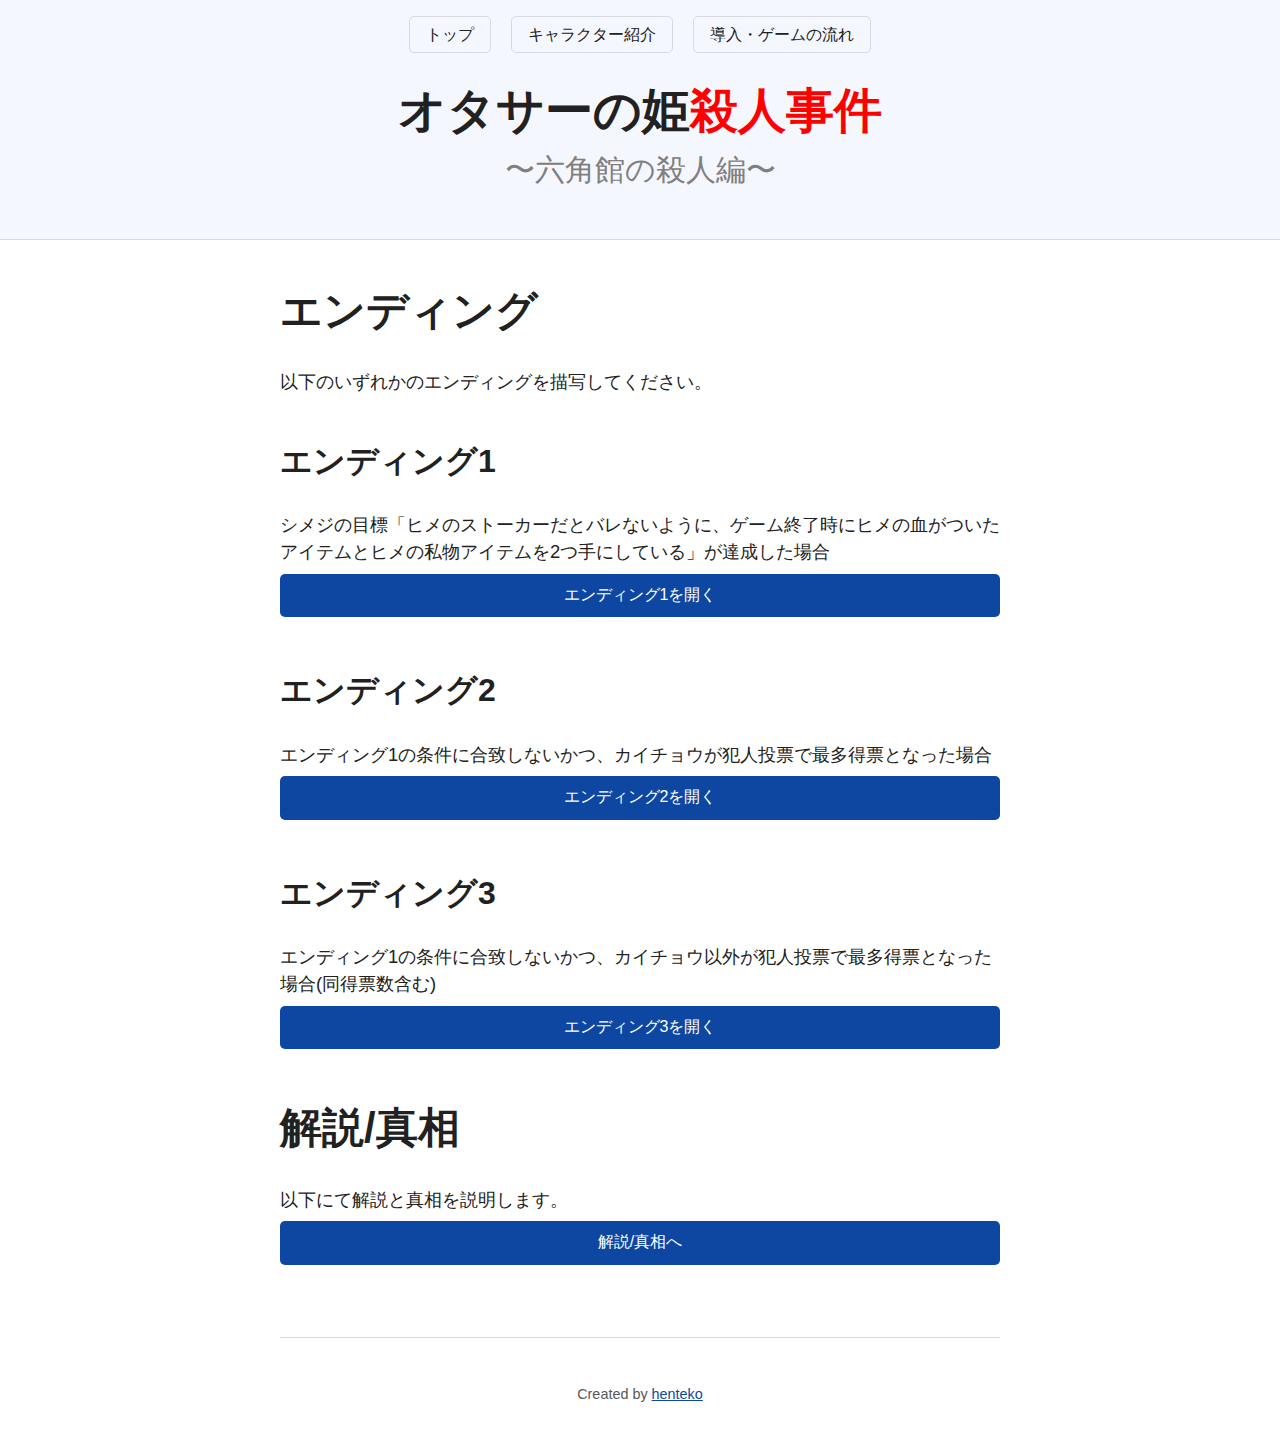
==== ending/index.html @ 6f26b08a "一通りページを作成した" ====
<!DOCTYPE html>
<html lang="ja">

<head>
  <meta charset="UTF-8">
  <meta name="viewport" content="width=device-width, initial-scale=1.0">
  <link rel="stylesheet" href="../simple.min.css">
  <link rel="stylesheet" href="../style.css">
  <title>オタサーの姫殺人事件〜六角館の殺人編〜</title>
</head>

<body>
  <header>
    <nav>
      <a href="../">トップ</a>
      <a href="../character.html">キャラクター紹介</a>
      <a href="../shinkou.html">導入・ゲームの流れ</a>
    </nav>
    <div id="title">
      <h1>オタサーの姫<span>殺人事件</span><br>
        <small>〜六角館の殺人編〜</small>
      </h1>
    </div>
  </header>

  <h2>エンディング</h2>
  <div>
    以下のいずれかのエンディングを描写してください。
  </div>

  <h3>エンディング1</h3>
  <div>
    シメジの目標「ヒメのストーカーだとバレないように、ゲーム終了時にヒメの血がついたアイテムとヒメの私物アイテムを2つ手にしている」が達成した場合
  </div>
  <button id="open-ending-1">エンディング1を開く</button>
  <div id="ending-1" style="display:none;">
    <h4>エンディング - 女神様の復活</h4>
    「ハハハハッハハハハッハハハハハッ!!!!!!」<br>
    突然シメジが狂ったように笑い出した。<br>
    <br>
    「あぁ女神様、これで儀式が完成するよ」<br>
    「待っていてね、ぼくの女神様」<br>
    <br>
    意味不明なことを口走ったシメジは、隠し持っていたナイフでカイチョウに襲い掛かった。<br>
    <br>
    突然のことで動揺する3人。<br>
    <br>
    「カイチョウ！危ない！！うっ……！！」<br>
    <br>
    カイチョウを守るため、前に出るクロセ。<br>
    彼の胸にはシメジのナイフが突き立てられていた。<br>
    <br>
    「ふふふふ、そんな人間のこと庇うからこんなことになるんだよ」<br>
    「あぁ大丈夫だよ、2人も一緒に殺してあげるから」<br>
    <br>
    シメジはそう言うと、クロセの胸からナイフを抜き、またしてもカイチョウに襲いかかる。<br>
    <br>
    何とか抵抗するカイチョウと、暴走するシメジを止めようとするウシロカワダだったが、2人に突然異常な睡魔が襲ってくる。<br>
    <br>
    「やっと効いてきたようだね」<br>
    「朝食に睡眠薬を入れさせてもらったんだ、ふふふ」<br>
    <br>
    カイチョウとウシロカワダは薄れゆく意識の中で、シメジの顔を見た。<br>
    その顔は妄想の女神様に取り憑かれた、悪魔そのものだった。<br>
    <br>
    シメジは最後につぶやいた。<br>
    <br>
    「ありがとう、ぼくの女神様の生贄になってくれて」<br>
    <br>
    その後、その孤島は惨殺な殺人事件が行われたとして、立ち入り禁止となった。<br>
    <br>
    孤島には追悼の意を込めて、殺人事件の最中に作成されていたゲームの名前を元に、六角形の館が建てられたそうだ。
  </div>

  <h3>エンディング2</h3>
  <div>
    エンディング1の条件に合致しないかつ、カイチョウが犯人投票で最多得票となった場合
  </div>
  <button id="open-ending-2">エンディング2を開く</button>
  <div id="ending-2" style="display:none;">
    <h4>エンディング - 1人のぼく</h4>
    日が沈む頃、警察が孤島にやってきた。<br>
    事件の調査を行なった警察が出した答えは、みんなで導き出した「ヒメを殺害した犯人はカイチョウである」と同じだった。<br>
    <br>
    静かに警察の誘導に従うカイチョウ。<br>
    それを見て泣き崩れるクロセ。<br>
    静かに見守るウシロカワダ。<br>
    <br>
    そして、女神様を救うことができなかったシメジが、その場で茫然自失となり、立ち尽くしていた。<br>
    <br>
    孤島から帰ってきたカイチョウを除く3人は、警察からそれぞれ事情聴取を受け、日常に戻っていった。<br>
    しかしもうあの楽しかった日常はそこにはない。<br>
    <br>
    クロセは実家が所有する孤島で殺人事件が発生したため、その対応で忙しくなり、サークルを辞め、大学を休学した。<br>
    ウシロカワダもサークルを辞め、探偵サークルに戻っていった。<br>
    <br>
    残されたシメジは、1人サークルに残ったが、彼にもう小説を書く気力は残っていなかった。<br>
    <br>
    1人部室で、永遠に帰ってこない女神様を待っていた。
  </div>

  <h3>エンディング3</h3>
  <div>
    エンディング1の条件に合致しないかつ、カイチョウ以外が犯人投票で最多得票となった場合(同得票数含む)
  </div>
  <button id="open-ending-3">エンディング3を開く</button>
  <div id="ending-3" style="display:none;">
    <h4>エンディング - 女神様はどこ？</h4>
    日が沈む頃、警察が孤島にやってきた。<br>
    事件の調査を行なった警察が出した答えは、「サークルメンバー以外による殺人」だった。<br>
    どうやら孤島の裏側から、最近使ったであろう一隻の小型船が見つかったようだ。<br>
    <br>
    静かに警察の現場検証を見守るカイチョウとクロセ、ウシロカワダ。<br>
    そして、女神様を救うことができなかったシメジが、その場で茫然自失となり、立ち尽くしていた。<br>
    <br>
    孤島から帰ってきた4人は、警察からそれぞれ事情聴取を受け、日常に戻っていった。<br>
    <br>
    4人は「六角館の殺人」を何とか完成させ、無事コミックマーケットにて頒布することができた。<br>
    <br>
    しかし、その後新作は完成させることができなかった。<br>
    シメジにはもう、小説を書く気力が残っていなかったのだ。<br>
    <br>
    創作をしなくなったサークルでは、次第に創作の話題自体がタブーとなっていった。<br>
    そしてやがて創作サークルではなく、アニメ・ゲーム研究サークルとなり、事件から10年たった現在でも活動しているようだ。<br>
    <br>
    最近ある噂が学内では流れている。<br>
    夜中にアニメ・ゲーム研究サークルの部室の近くを通ると、微かに男性のうめき声が聞こえてくるそうだ。<br>
    「女神様…女神様…ぼくの女神様はどこ…？」と。
  </div>

  <h2>解説/真相</h2>
  <div>
    以下にて解説と真相を説明します。
  </div>
  <a href="shinsou.html"><button>解説/真相へ</button></a>

  <footer>
    <p>Created by <a href="https://henteko07.com" target="_blank">henteko</a></p>
  </footer>
</body>

<script src="../assets/javascript/ending.js"></script>

</html>
---- simple.min.css ----
:root{--sans-font:-apple-system,BlinkMacSystemFont,"Avenir Next",Avenir,"Nimbus Sans L",Roboto,Noto,"Segoe UI",Arial,Helvetica,"Helvetica Neue",sans-serif;--mono-font:Consolas,Menlo,Monaco,"Andale Mono","Ubuntu Mono",monospace;--bg:#fff;--accent-bg:#f5f7ff;--text:#212121;--text-light:#585858;--border:#d8dae1;--accent:#0d47a1;--code:#d81b60;--preformatted:#444;--marked:#ffdd33;--disabled:#efefef}@media (prefers-color-scheme:dark){:root{--bg:#212121;--accent-bg:#2b2b2b;--text:#dcdcdc;--text-light:#ababab;--border:#666;--accent:#ffb300;--code:#f06292;--preformatted:#ccc;--disabled:#111}img,video{opacity:.8}}html{font-family:var(--sans-font);scroll-behavior:smooth}body{color:var(--text);background:var(--bg);font-size:1.15rem;line-height:1.5;display:grid;grid-template-columns:1fr min(45rem,90%) 1fr;margin:0}body>*{grid-column:2}body>header{background:var(--accent-bg);border-bottom:1px solid var(--border);text-align:center;padding:0 .5rem 2rem .5rem;grid-column:1/-1;box-sizing:border-box}body>header h1{max-width:1200px;margin:1rem auto}body>header p{max-width:40rem;margin:1rem auto}main{padding-top:1.5rem}body>footer{margin-top:4rem;padding:2rem 1rem 1.5rem 1rem;color:var(--text-light);font-size:.9rem;text-align:center;border-top:1px solid var(--border)}h1{font-size:3rem}h2{font-size:2.6rem;margin-top:3rem}h3{font-size:2rem;margin-top:3rem}h4{font-size:1.44rem}h5{font-size:1.15rem}h6{font-size:.96rem}h1,h2,h3{line-height:1.1}@media only screen and (max-width:720px){h1{font-size:2.5rem}h2{font-size:2.1rem}h3{font-size:1.75rem}h4{font-size:1.25rem}}a,a:visited{color:var(--accent)}a:hover{text-decoration:none}[role=button],button,input[type=button],input[type=reset],input[type=submit]{border:none;border-radius:5px;background:var(--accent);font-size:1rem;color:var(--bg);padding:.7rem .9rem;margin:.5rem 0}[role=button][aria-disabled=true],button[disabled],input[type=button][disabled],input[type=checkbox][disabled],input[type=radio][disabled],input[type=reset][disabled],input[type=submit][disabled],select[disabled]{opacity:.5;cursor:not-allowed}input:disabled,select:disabled,textarea:disabled{cursor:not-allowed;background-color:var(--disabled)}input[type=range]{padding:0}abbr{cursor:help}[role=button]:focus,[role=button]:not([aria-disabled=true]):hover,button:enabled:hover,button:focus,input[type=button]:enabled:hover,input[type=button]:focus,input[type=reset]:enabled:hover,input[type=reset]:focus,input[type=submit]:enabled:hover,input[type=submit]:focus{filter:brightness(1.4);cursor:pointer}nav{font-size:1rem;line-height:2;padding:1rem 0 0 0}nav ol,nav ul{align-content:space-around;align-items:center;display:flex;flex-direction:row;justify-content:center;list-style-type:none;margin:0;padding:0}nav ol li,nav ul li{display:inline-block}nav a,nav a:visited{margin:0 1rem 1rem 0;border:1px solid var(--border);border-radius:5px;color:var(--text);display:inline-block;padding:.1rem 1rem;text-decoration:none}nav a:hover{color:var(--accent);border-color:var(--accent)}nav a:last-child{margin-right:0}@media only screen and (max-width:720px){nav a{border:none;padding:0;color:var(--accent);text-decoration:underline;line-height:1}}details{background:var(--accent-bg);border:1px solid var(--border);border-radius:5px;margin-bottom:1rem}summary{cursor:pointer;font-weight:700;padding:.6rem 1rem}details[open]{padding:.6rem 1rem .75rem 1rem}details[open] summary+*{margin-top:0}details[open] summary{margin-bottom:.5rem;padding:0}details[open]>:last-child{margin-bottom:0}table{border-collapse:collapse;width:100%;margin:1.5rem 0}td,th{border:1px solid var(--border);text-align:left;padding:.5rem}th{background:var(--accent-bg);font-weight:700}tr:nth-child(even){background:var(--accent-bg)}table caption{font-weight:700;margin-bottom:.5rem}input,select,textarea{font-size:inherit;font-family:inherit;padding:.5rem;margin-bottom:.5rem;color:var(--text);background:var(--bg);border:1px solid var(--border);border-radius:5px;box-shadow:none;box-sizing:border-box;width:60%;-moz-appearance:none;-webkit-appearance:none;appearance:none}select{background-image:linear-gradient(45deg,transparent 49%,var(--text) 51%),linear-gradient(135deg,var(--text) 51%,transparent 49%);background-position:calc(100% - 20px),calc(100% - 15px);background-size:5px 5px,5px 5px;background-repeat:no-repeat}select[multiple]{background-image:none!important}input[type=checkbox],input[type=radio]{vertical-align:bottom;position:relative}input[type=radio]{border-radius:100%}input[type=checkbox]:checked,input[type=radio]:checked{background:var(--accent)}input[type=checkbox]:checked::after{content:" ";width:.1em;height:.25em;border-radius:0;position:absolute;top:.05em;left:.18em;background:0 0;border-right:solid var(--bg) .08em;border-bottom:solid var(--bg) .08em;font-size:1.8em;transform:rotate(45deg)}input[type=radio]:checked::after{content:" ";width:.25em;height:.25em;border-radius:100%;position:absolute;top:.125em;background:var(--bg);left:.125em;font-size:32px}textarea{width:80%}@media only screen and (max-width:720px){input,select,textarea{width:100%}}input[type=checkbox],input[type=radio]{width:auto}input[type=file]{border:0}hr{color:var(--border);border-top:1px;margin:1rem auto}mark{padding:2px 5px;border-radius:4px;background:var(--marked)}main img,main video{max-width:100%;height:auto;border-radius:5px}figure{margin:0;text-align:center}figcaption{font-size:.9rem;color:var(--text-light);margin-bottom:1rem}blockquote{margin:2rem 0 2rem 2rem;padding:.4rem .8rem;border-left:.35rem solid var(--accent);color:var(--text-light);font-style:italic}cite{font-size:.9rem;color:var(--text-light);font-style:normal}code,kbd,pre,pre span,samp{font-family:var(--mono-font);color:var(--code)}kbd{color:var(--preformatted);border:1px solid var(--preformatted);border-bottom:3px solid var(--preformatted);border-radius:5px;padding:.1rem .4rem}pre{padding:1rem 1.4rem;max-width:100%;overflow:auto;color:var(--preformatted);background:var(--accent-bg);border:1px solid var(--border);border-radius:5px}pre code{color:var(--preformatted);background:0 0;margin:0;padding:0}
---- style.css ----
#title {
  display: flex;
  justify-content: center;
  text-align: center;
}

#title > h1 > span {
  color: red;
}

#title > h1 > small {
  color: gray;
  font-size: 30px;
  font-weight: normal;
}

button {
  width: 100%;
}
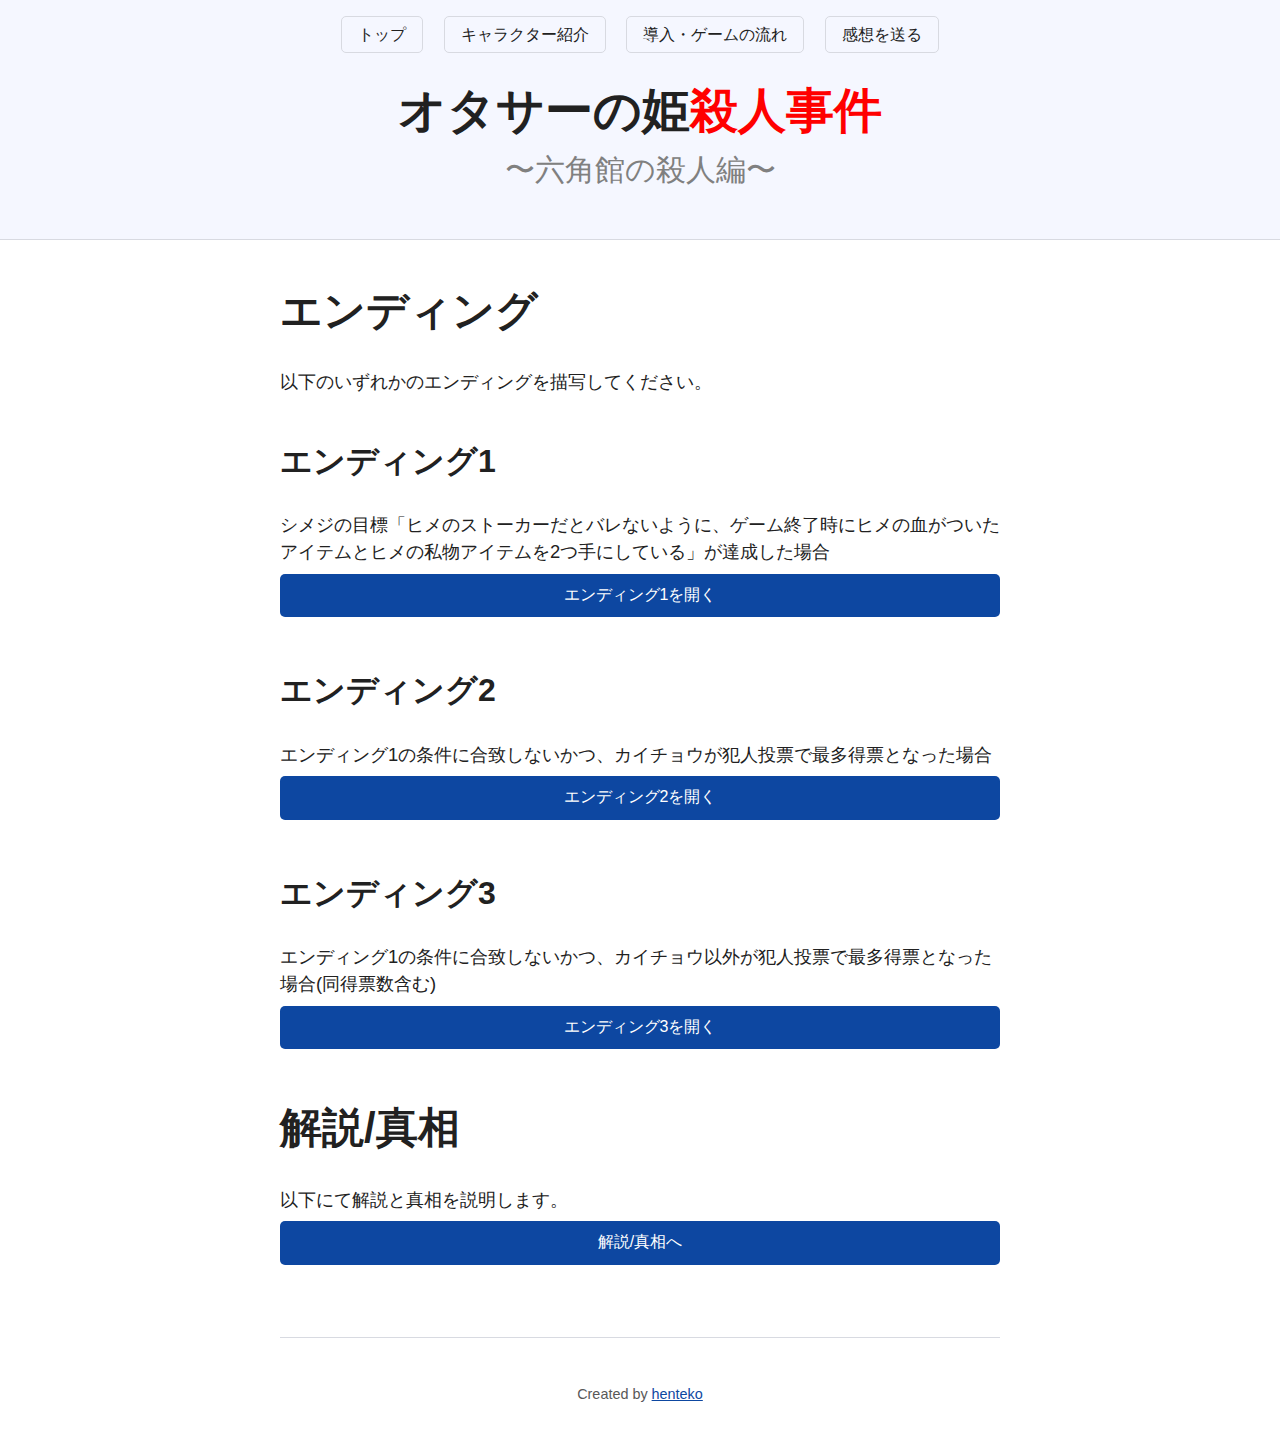
==== commit 674a9f30: "感想を追加" ====
--- a/ending/index.html
+++ b/ending/index.html
@@ -15,6 +15,7 @@
       <a href="../">トップ</a>
       <a href="../character.html">キャラクター紹介</a>
       <a href="../shinkou.html">導入・ゲームの流れ</a>
+      <a href="../kansou.html">感想を送る</a>
     </nav>
     <div id="title">
       <h1>オタサーの姫<span>殺人事件</span><br>
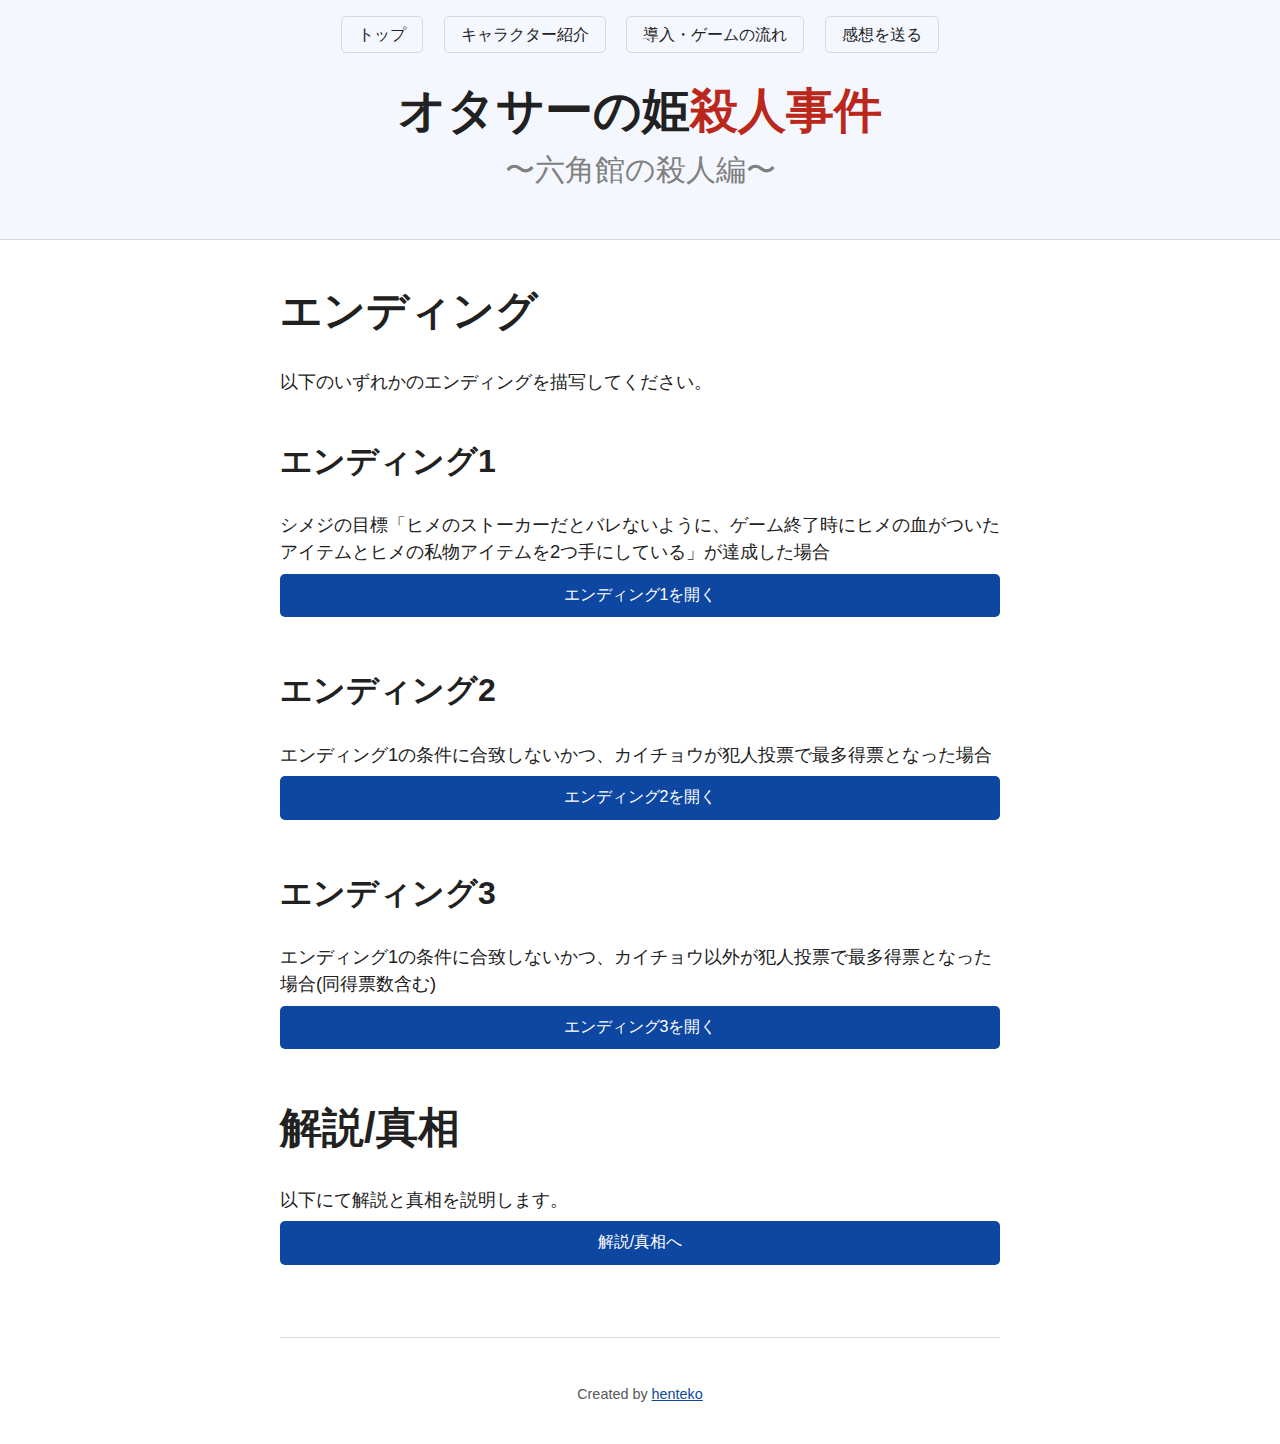
==== commit a0d42795: "add ogp tag" ====
--- a/ending/index.html
+++ b/ending/index.html
@@ -6,6 +6,12 @@
   <meta name="viewport" content="width=device-width, initial-scale=1.0">
   <link rel="stylesheet" href="../simple.min.css">
   <link rel="stylesheet" href="../style.css">
+  <meta property="og:url" content="https://henteko.github.io/the-hexagon-house-murders/" />
+  <meta property="og:type" content="website" />
+  <meta property="og:title" content="オタサーの姫殺人事件〜六角館の殺人編〜" />
+  <meta property="og:description" content="マーダーミステリー オタサーの姫殺人事件〜六角館の殺人編〜 をプレイできます" />
+  <meta property="og:image" content="https://henteko.github.io/the-hexagon-house-murders/assets/images/title.png" />
+  <meta name="twitter:card" content="summary_large_image">
   <title>オタサーの姫殺人事件〜六角館の殺人編〜</title>
 </head>
 
--- a/style.css
+++ b/style.css
@@ -5,7 +5,7 @@
 }
 
 #title > h1 > span {
-  color: red;
+  color: rgb(187, 39, 26);
 }
 
 #title > h1 > small {
@@ -16,4 +16,8 @@
 
 button {
   width: 100%;
+}
+
+.character-icon {
+  width: 100px;
 }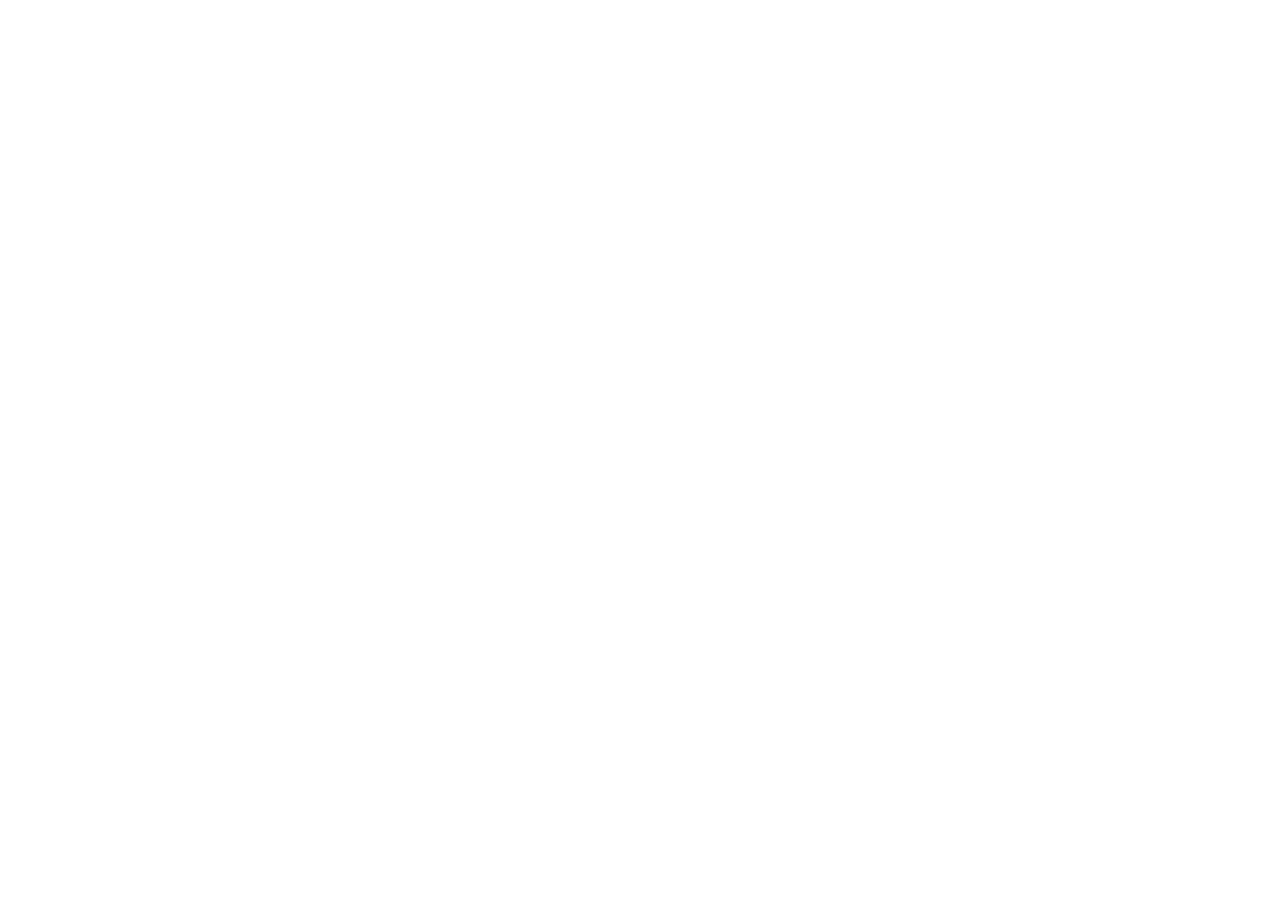
==== commit dcb54608: "リダイレクト to riddory" ====
--- a/ending/index.html
+++ b/ending/index.html
@@ -12,7 +12,21 @@
   <meta property="og:description" content="マーダーミステリー オタサーの姫殺人事件〜六角館の殺人編〜 をプレイできます" />
   <meta property="og:image" content="https://henteko.github.io/the-hexagon-house-murders/assets/images/title.png" />
   <meta name="twitter:card" content="summary_large_image">
+  <link rel="icon" href="https://henteko.github.io/the-hexagon-house-murders/assets/images/favicon.ico"
+    type="image/x-icon" />
+  <link rel="Shortcut Icon" href="https://henteko.github.io/the-hexagon-house-murders/assets/images/favicon.ico"
+    type="img/x-icon" />
   <title>オタサーの姫殺人事件〜六角館の殺人編〜</title>
+
+  <!-- Global site tag (gtag.js) - Google Analytics -->
+  <script async src="https://www.googletagmanager.com/gtag/js?id=G-FF9ZLC6BGM"></script>
+  <script>
+    window.dataLayer = window.dataLayer || [];
+    function gtag() { dataLayer.push(arguments); }
+    gtag('js', new Date());
+
+    gtag('config', 'G-FF9ZLC6BGM');
+  </script>
 </head>
 
 <body>
@@ -147,5 +161,6 @@
 </body>
 
 <script src="../assets/javascript/ending.js"></script>
+<script src="../assets/javascript/redirect.js"></script>
 
 </html>